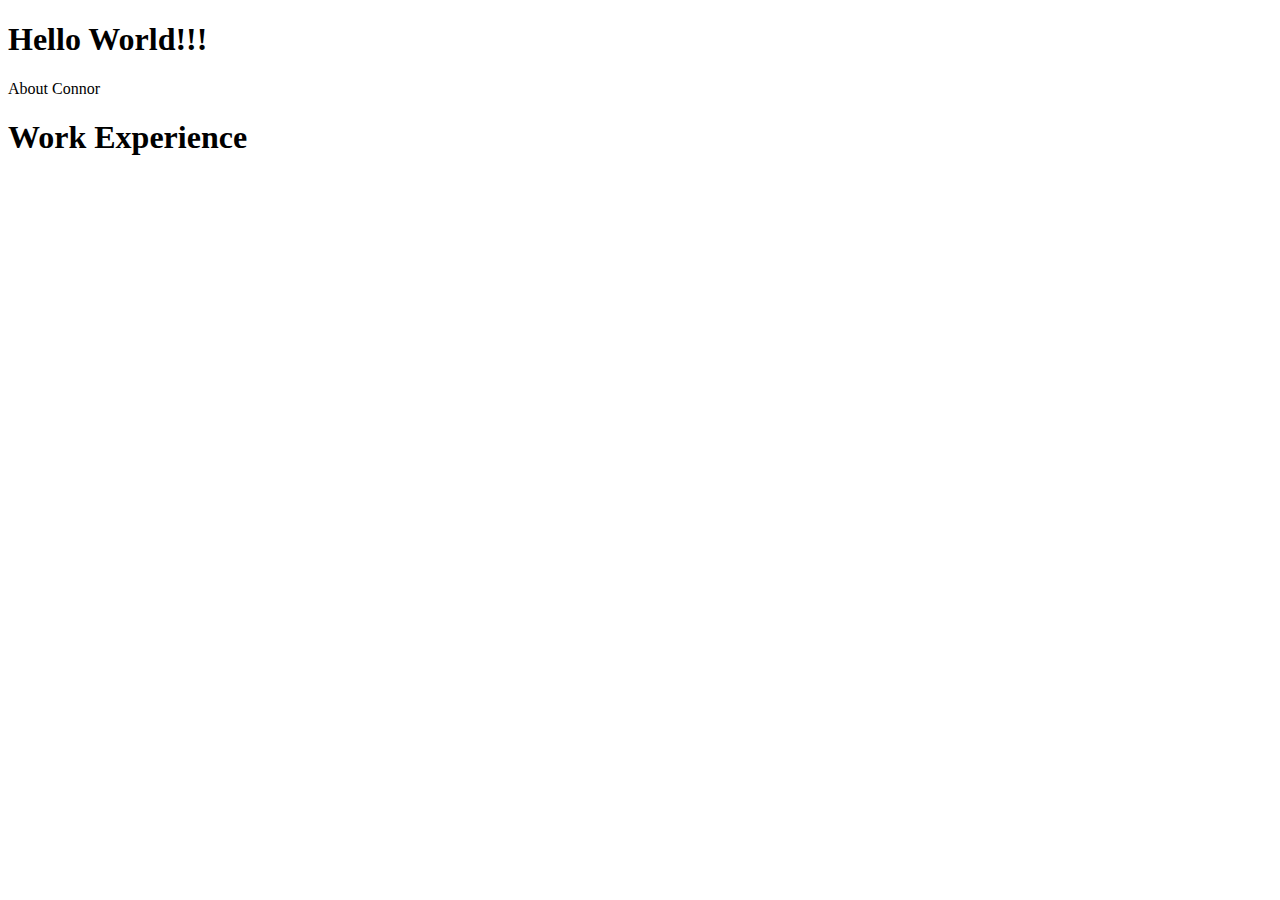
==== index.html @ 8f21f98c "Reorganized file structure + more index.html content" ====
<!doctype html>
<html>
    <head>
        <title>Test Webpage</title>
        <link href="css/basics.css" rel="stylesheet">
    </head>
    <body>
        <h1>Hello World!!!</h1>
        <header>
            About Connor
        </header>
        <main>
            <section>
                <h1>Work Experience</h1>
            </section>
        </main>
    </body>
</html>
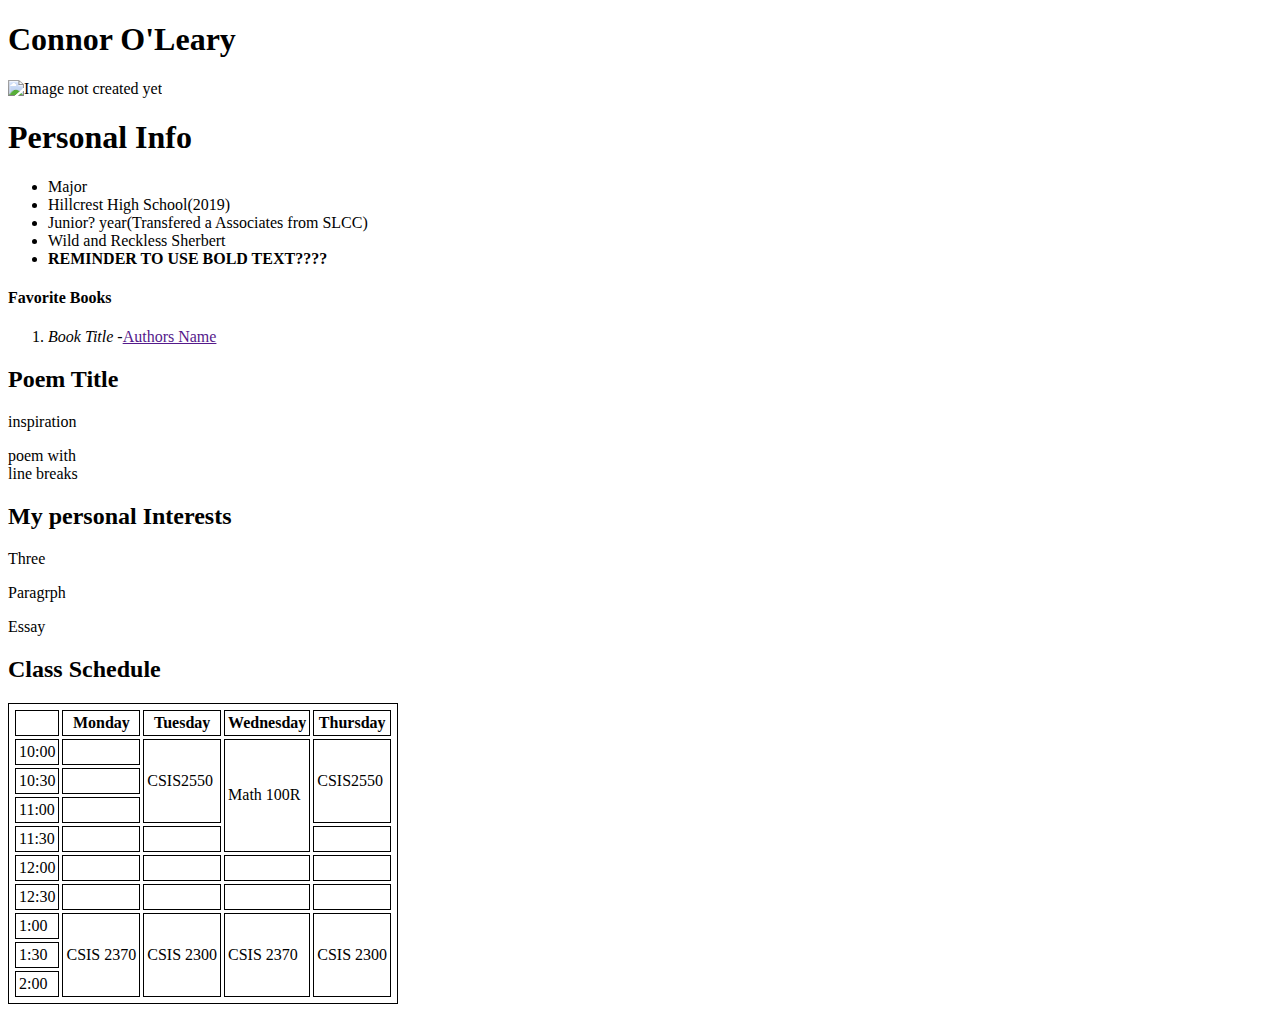
==== commit dd8990c1: "Created outline for aboutme page" ====
--- a/index.html
+++ b/index.html
@@ -1,17 +1,113 @@
 <!doctype html>
 <html>
     <head>
-        <title>Test Webpage</title>
+        <title>About Connor</title>
         <link href="css/basics.css" rel="stylesheet">
     </head>
     <body>
-        <h1>Hello World!!!</h1>
+        
         <header>
-            About Connor
+            <h1>Connor O'Leary</h1>
+            <img src="" alt="Image not created yet">
         </header>
+        <style>
+            table, th, td {
+              border: 1px solid black;
+              padding: 3px;
+            }
+            table {
+              border-spacing: 3px;
+            }
+            </style>
         <main>
             <section>
-                <h1>Work Experience</h1>
+                <h1>Personal Info</h1>
+                <ul>
+                    <li>Major</li>
+                    <li>Hillcrest High School(2019)</li>
+                    <li>Junior? year(Transfered a Associates from SLCC)</li>
+                    <li>Wild and Reckless Sherbert</li>
+                    <li><strong>REMINDER TO USE BOLD TEXT????</strong></li>
+                </ul>
+                <h4>Favorite Books</h4>
+                <ol>
+                    <li><i>Book Title</i> -<a href ="" >Authors Name</a></li>
+                </ol>
+            </section>
+            <section>
+                <h2>Poem Title</h2>
+                <p>inspiration</p>
+                <p>poem with <br>line breaks</p>
+            </section>
+            <section>
+                <h2>My personal Interests</h2>
+                <p>Three</p>
+                <p>Paragrph</p>
+                <p>Essay</p>
+            </section>
+            <section>
+                <h2>Class Schedule</h2>
+                <table>
+                    <thead>
+                      <tr>
+                        <th></th>
+                        <th>Monday</th>
+                        <th>Tuesday</th>
+                        <th>Wednesday</th>
+                        <th>Thursday</th>
+                      </tr>
+                    </thead>
+                    <tbody>
+                      <tr>
+                        <td>10:00</td>
+                        <td></td>
+                        <td rowspan="3">CSIS2550</td>
+                        <td rowspan="4">Math 100R</td>
+                        <td rowspan="3">CSIS2550</td>
+                      </tr>
+                      <tr>
+                        <td>10:30</td>
+                        <td></td>
+                      </tr>
+                      <tr>
+                        <td>11:00</td>
+                        <td></td>
+                      </tr>
+                      <tr>
+                        <td>11:30</td>
+                        <td></td>
+                        <td></td>
+                        <td></td>
+                      </tr>
+                      <tr>
+                        <td>12:00</td>
+                        <td></td>
+                        <td></td>
+                        <td></td>
+                        <td></td>
+                      </tr>
+                      <tr>
+                        <td>12:30</td>
+                        <td></td>
+                        <td></td>
+                        <td></td>
+                        <td></td>
+                      </tr>
+                      <tr>
+                        <td>1:00</td>
+                        <td rowspan="3">CSIS 2370</td>
+                        <td rowspan="3">CSIS 2300</td>
+                        <td rowspan="3">CSIS 2370</td>
+                        <td rowspan="3">CSIS 2300</td>
+                      </tr>
+                      <tr>
+                        <td>1:30</td>
+                      </tr>
+                      <tr>
+                        <td>2:00</td>
+                      </tr>
+                    </tbody>
+                    </table>
             </section>
         </main>
     </body>
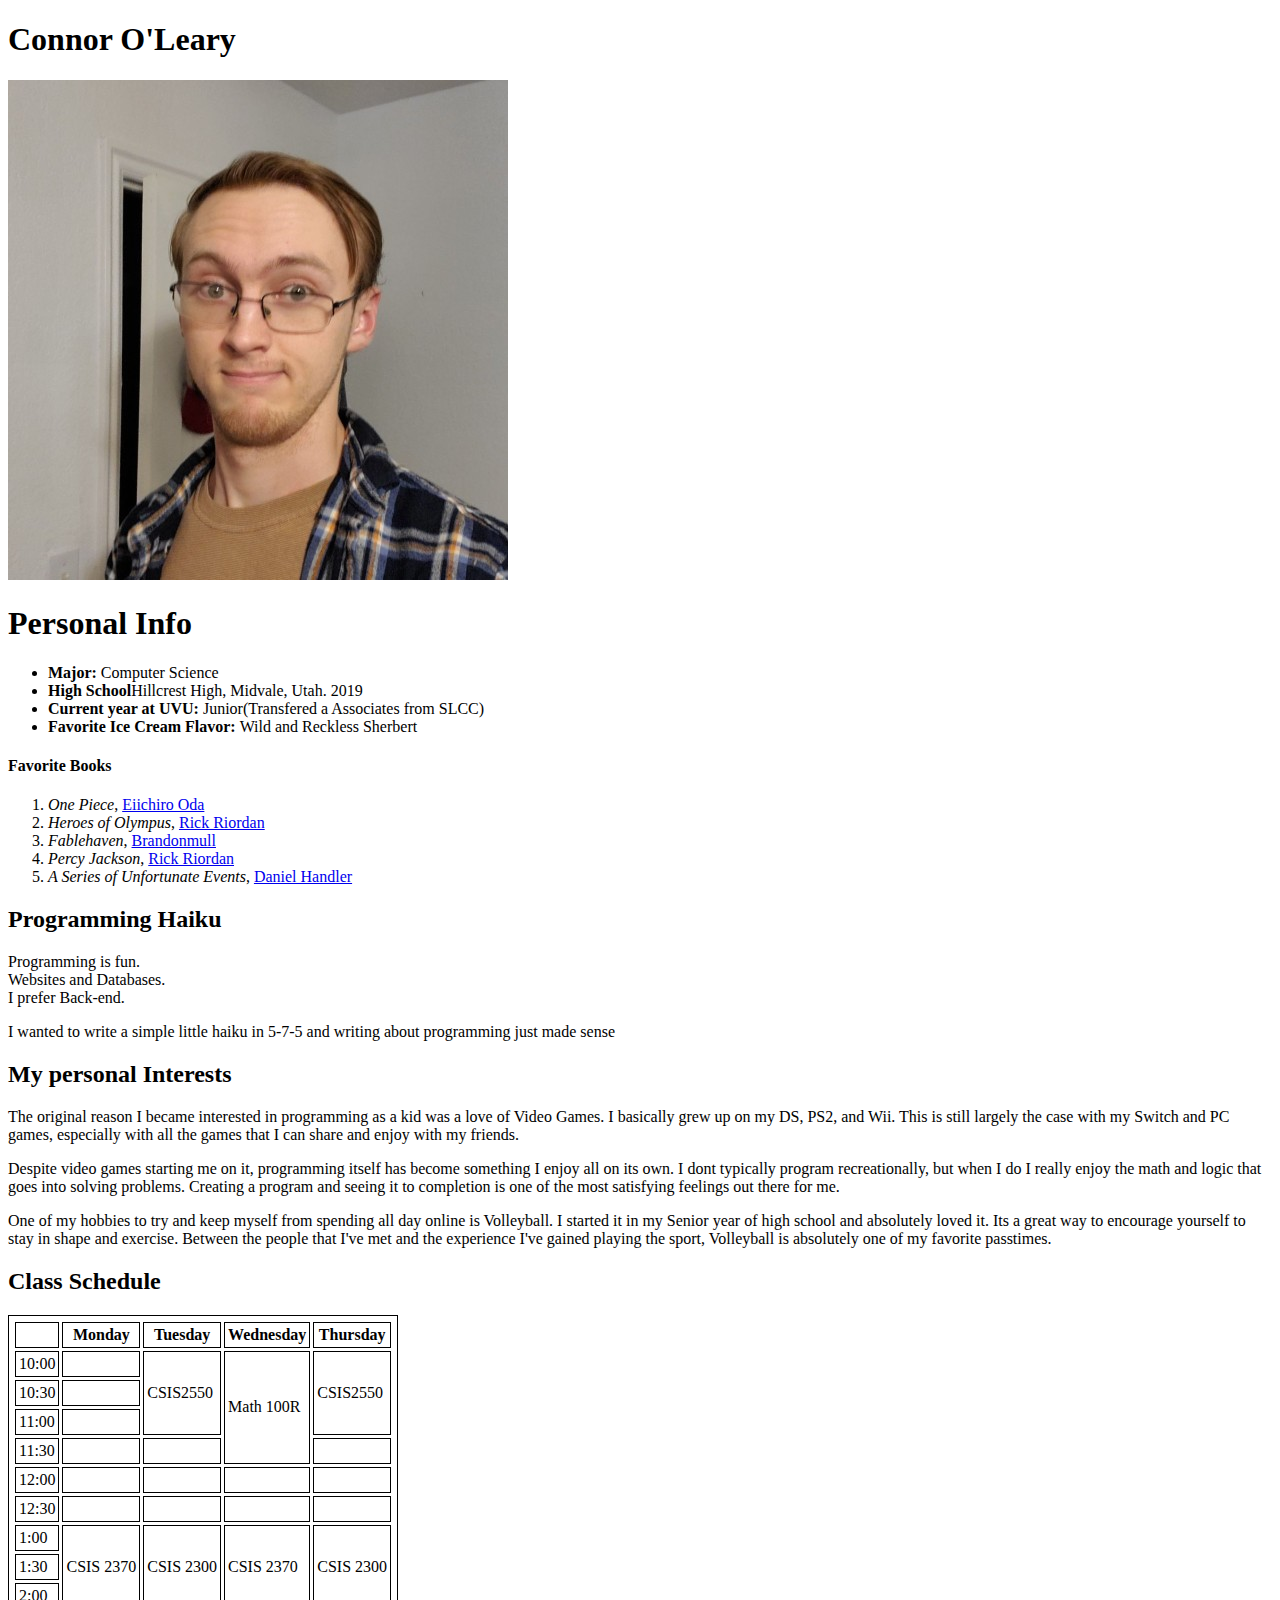
==== commit a55bdd8d: "Added personal Details to aboutMe Outline" ====
--- a/index.html
+++ b/index.html
@@ -2,52 +2,48 @@
 <html>
     <head>
         <title>About Connor</title>
-        <link href="css/basics.css" rel="stylesheet">
+        
+        <link rel="stylesheet" href="css/main.css" />
     </head>
     <body>
         
         <header>
             <h1>Connor O'Leary</h1>
-            <img src="" alt="Image not created yet">
+            <img src="img/self-photo.jpg" alt="Image not created yet">
         </header>
-        <style>
-            table, th, td {
-              border: 1px solid black;
-              padding: 3px;
-            }
-            table {
-              border-spacing: 3px;
-            }
-            </style>
+        
         <main>
-            <section>
+            <section  class='res-section'>
                 <h1>Personal Info</h1>
                 <ul>
-                    <li>Major</li>
-                    <li>Hillcrest High School(2019)</li>
-                    <li>Junior? year(Transfered a Associates from SLCC)</li>
-                    <li>Wild and Reckless Sherbert</li>
-                    <li><strong>REMINDER TO USE BOLD TEXT????</strong></li>
+                    <li><strong>Major: </strong>Computer Science</li>
+                    <li><strong>High School</strong>Hillcrest High, Midvale, Utah. 2019</li>
+                    <li><strong>Current year at UVU: </strong>Junior(Transfered a Associates from SLCC)</li>
+                    <li><strong>Favorite Ice Cream Flavor: </strong>Wild and Reckless Sherbert</li>
                 </ul>
                 <h4>Favorite Books</h4>
                 <ol>
-                    <li><i>Book Title</i> -<a href ="" >Authors Name</a></li>
+                    <li><i>One Piece</i>, <a href ="https://en.wikipedia.org/wiki/Eiichiro_Oda" target="_blank" >Eiichiro Oda</a></li>
+                    <li><i>Heroes of Olympus</i>, <a href ="https://rickriordan.com/" target="_blank">Rick Riordan</a></li>
+                    <li><i>Fablehaven</i>, <a href ="http://brandonmull.com/" target="_blank">Brandonmull</a></li>
+                    <li><i>Percy Jackson</i>, <a href ="https://rickriordan.com/" target="_blank">Rick Riordan</a></li>
+                    <li><i>A Series of Unfortunate Events</i>, <a href ="https://www.danielhandler.com/" target="_blank">Daniel Handler</a></li>
                 </ol>
             </section>
-            <section>
-                <h2>Poem Title</h2>
-                <p>inspiration</p>
-                <p>poem with <br>line breaks</p>
+            <section  class='res-section'>
+                <h2>Programming Haiku</h2>
+                <p>Programming is fun.<br> Websites and Databases.<br> I prefer Back-end.</p>
+                <p>I wanted to write a simple little haiku in 5-7-5 and writing about programming just made sense</p>
             </section>
-            <section>
+            <section  class='res-section'>
                 <h2>My personal Interests</h2>
-                <p>Three</p>
-                <p>Paragrph</p>
-                <p>Essay</p>
+                <p>The original reason I became interested in programming as a kid was a love of Video Games. I basically grew up on my DS, PS2, and Wii. This is still largely the case with my Switch and PC games, especially with all the games that I can share and enjoy with my friends. </p>
+                <p>Despite video games starting me on it, programming itself has become something I enjoy all on its own. I dont typically program recreationally, but when I do I really enjoy the math and logic that goes into solving problems. Creating a program and seeing it to completion is one of the most satisfying feelings out there for me.</p>
+                <p>One of my hobbies to try and keep myself from spending all day online is Volleyball. I started it in my Senior year of high school and absolutely loved it. Its a great way to encourage yourself to stay in shape and exercise. Between the people that I've met and the experience I've gained playing the sport, Volleyball is absolutely one of my favorite passtimes.</p>
             </section>
-            <section>
+            <section  class='res-section'>
                 <h2>Class Schedule</h2>
-                <table>
+                <table style="border: 1px solid black; border-spacing: 3px; ">
                     <thead>
                       <tr>
                         <th></th>
--- a/css/main.css
+++ b/css/main.css
@@ -0,0 +1,11 @@
+res-section {
+	color:black;
+}
+
+table, th, td {
+    border: 1px solid black;
+    padding: 3px;
+  }
+  table {
+    border-spacing: 3px;
+  }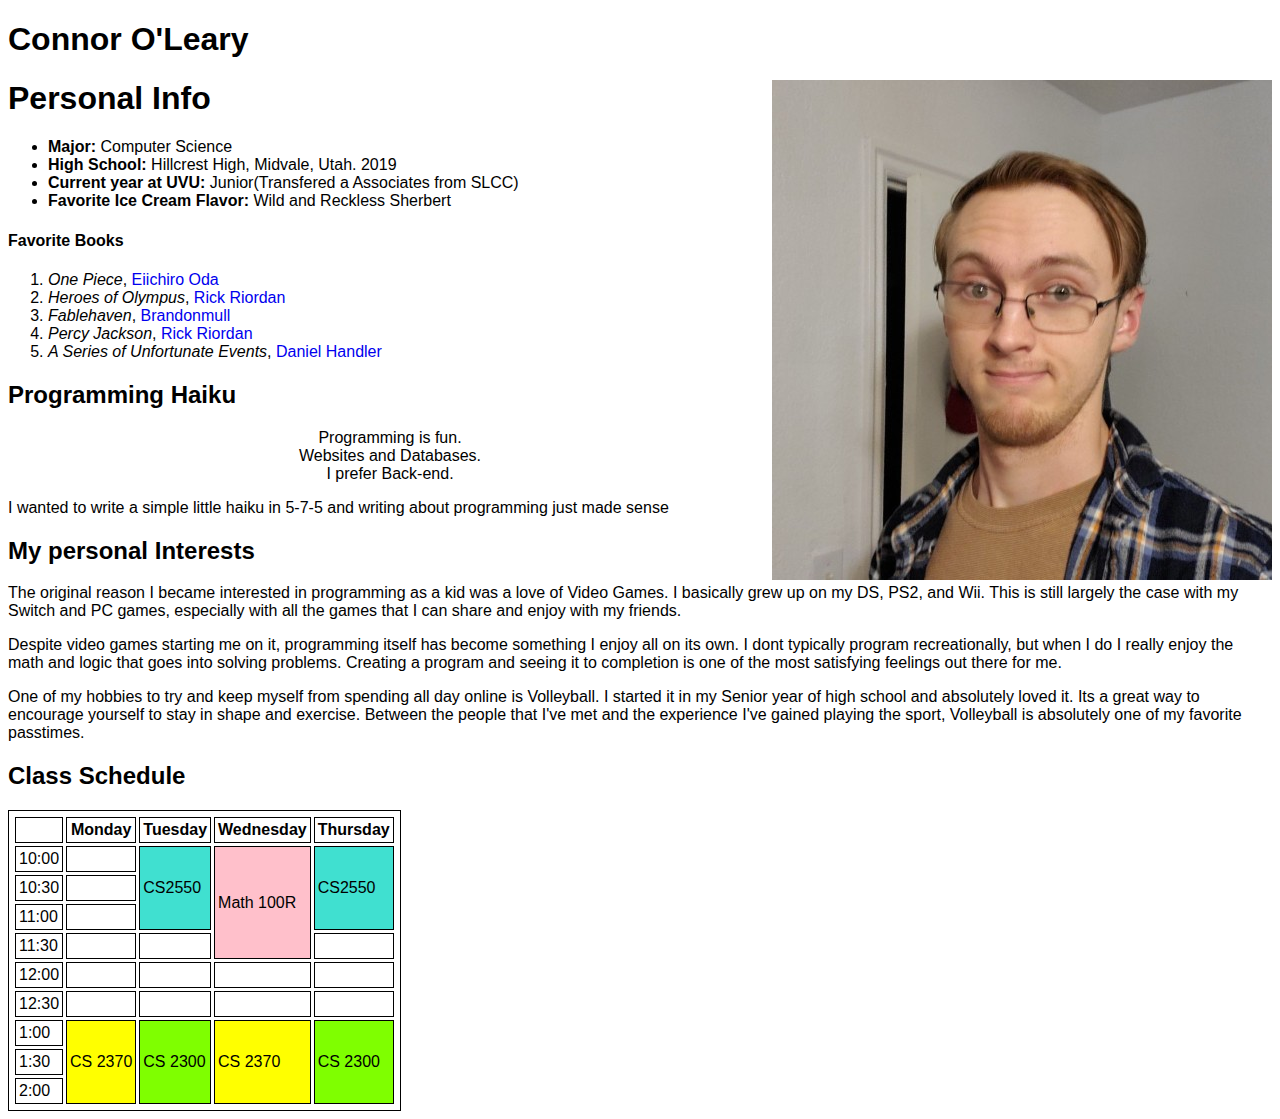
==== commit c7e13a61: "Added assignment bonus styles" ====
--- a/index.html
+++ b/index.html
@@ -9,7 +9,7 @@
         
         <header>
             <h1>Connor O'Leary</h1>
-            <img src="img/self-photo.jpg" alt="Image not created yet">
+            <img src="img/self-photo.jpg" alt="Image not created yet" align="right">
         </header>
         
         <main>
@@ -17,7 +17,7 @@
                 <h1>Personal Info</h1>
                 <ul>
                     <li><strong>Major: </strong>Computer Science</li>
-                    <li><strong>High School</strong>Hillcrest High, Midvale, Utah. 2019</li>
+                    <li><strong>High School: </strong>Hillcrest High, Midvale, Utah. 2019</li>
                     <li><strong>Current year at UVU: </strong>Junior(Transfered a Associates from SLCC)</li>
                     <li><strong>Favorite Ice Cream Flavor: </strong>Wild and Reckless Sherbert</li>
                 </ul>
@@ -32,7 +32,7 @@
             </section>
             <section  class='res-section'>
                 <h2>Programming Haiku</h2>
-                <p>Programming is fun.<br> Websites and Databases.<br> I prefer Back-end.</p>
+                <p align="center">Programming is fun.<br> Websites and Databases.<br> I prefer Back-end.</p>
                 <p>I wanted to write a simple little haiku in 5-7-5 and writing about programming just made sense</p>
             </section>
             <section  class='res-section'>
@@ -57,9 +57,9 @@
                       <tr>
                         <td>10:00</td>
                         <td></td>
-                        <td rowspan="3">CSIS2550</td>
-                        <td rowspan="4">Math 100R</td>
-                        <td rowspan="3">CSIS2550</td>
+                        <td rowspan="3" class ="cs2550">CS2550</td>
+                        <td rowspan="4" class ="math100R">Math 100R</td>
+                        <td rowspan="3" class ="cs2550">CS2550</td>
                       </tr>
                       <tr>
                         <td>10:30</td>
@@ -91,10 +91,10 @@
                       </tr>
                       <tr>
                         <td>1:00</td>
-                        <td rowspan="3">CSIS 2370</td>
-                        <td rowspan="3">CSIS 2300</td>
-                        <td rowspan="3">CSIS 2370</td>
-                        <td rowspan="3">CSIS 2300</td>
+                        <td rowspan="3" class ="cs2370">CS 2370</td>
+                        <td rowspan="3" class ="cs2300">CS 2300</td>
+                        <td rowspan="3" class ="cs2370">CS 2370</td>
+                        <td rowspan="3" class ="cs2300">CS 2300</td>
                       </tr>
                       <tr>
                         <td>1:30</td>
--- a/css/main.css
+++ b/css/main.css
@@ -1,4 +1,15 @@
-res-section {
+a{
+    text-decoration: none;
+}
+a:hover{
+    text-decoration: underline;
+}
+
+*{
+    font-family: sans-serif;
+}
+
+.res-section {
 	color:black;
 }
 
@@ -8,4 +19,17 @@
   }
   table {
     border-spacing: 3px;
-  }+  }
+
+.cs2300 {
+    background-color: chartreuse;
+}
+.cs2370 {
+    background-color: yellow;
+}
+.cs2550 {
+    background-color: turquoise;
+}
+.math100R {
+    background-color: pink;
+}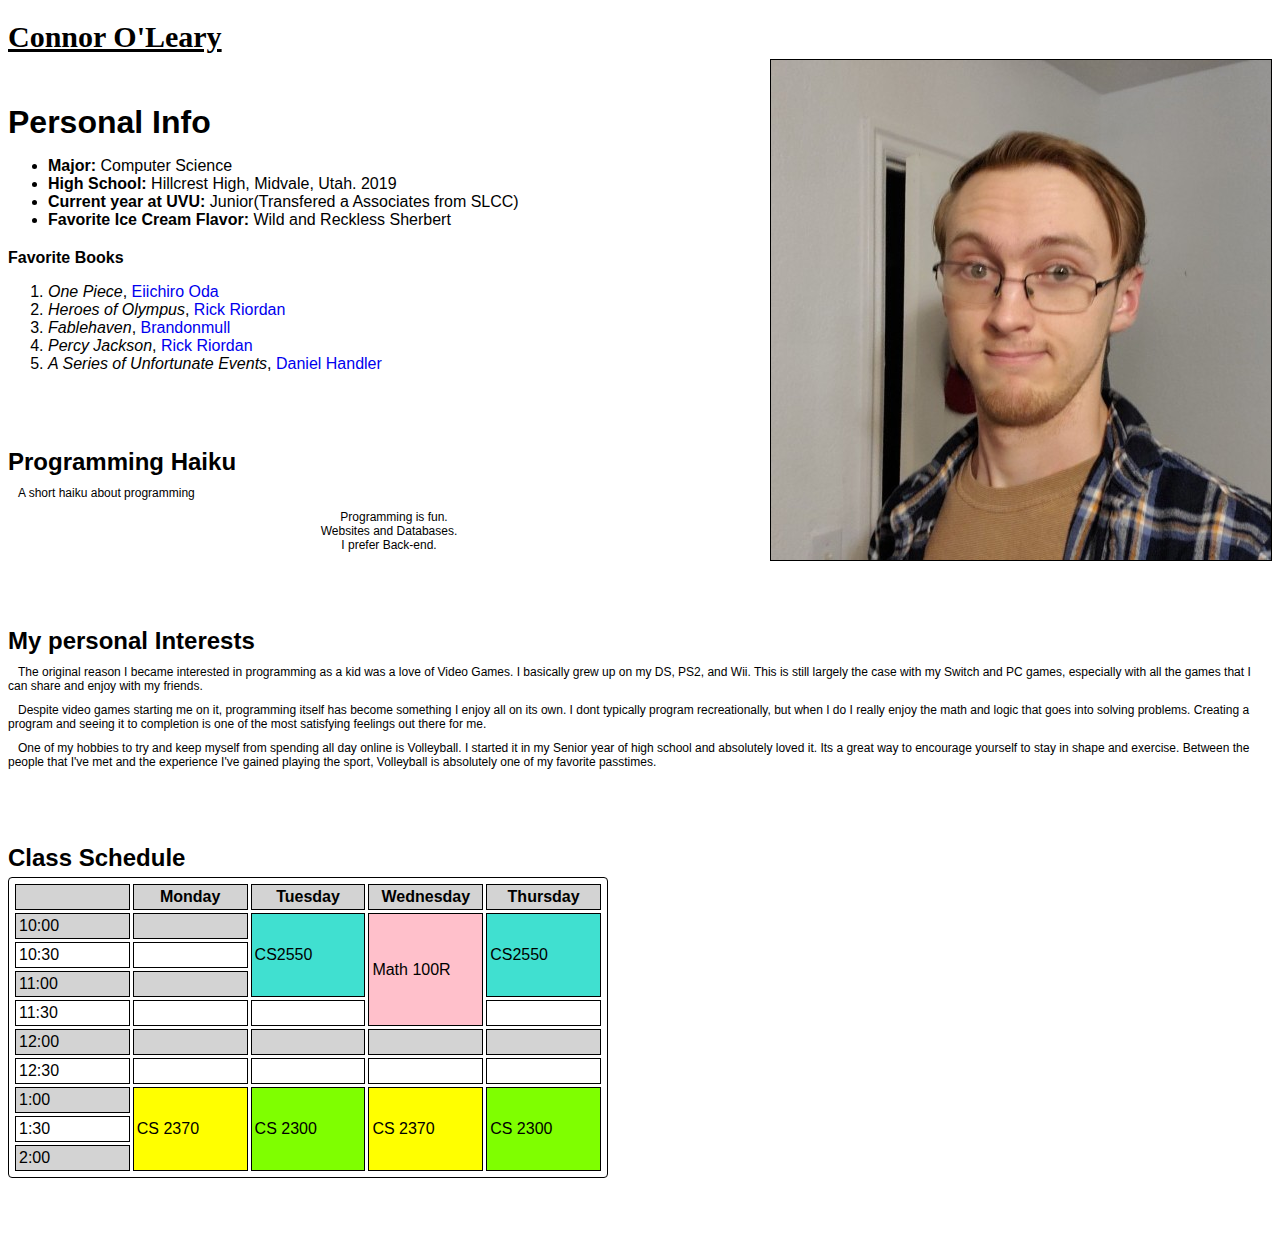
==== commit a235363e: "updated CSS for submission Part 1" ====
--- a/index.html
+++ b/index.html
@@ -3,13 +3,12 @@
     <head>
         <title>About Connor</title>
         
-        <link rel="stylesheet" href="css/main.css" />
     </head>
     <body>
         
         <header>
             <h1>Connor O'Leary</h1>
-            <img src="img/self-photo.jpg" alt="Image not created yet" align="right">
+            <img src="img/self-photo.jpg" alt="Connor O'Leary" class = "portrait">
         </header>
         
         <main>
@@ -32,8 +31,9 @@
             </section>
             <section  class='res-section'>
                 <h2>Programming Haiku</h2>
-                <p align="center">Programming is fun.<br> Websites and Databases.<br> I prefer Back-end.</p>
-                <p>I wanted to write a simple little haiku in 5-7-5 and writing about programming just made sense</p>
+                <p>A short haiku about programming</p>
+                <p class = "haiku">Programming is fun.<br> Websites and Databases.<br> I prefer Back-end.</p>
+                
             </section>
             <section  class='res-section'>
                 <h2>My personal Interests</h2>
@@ -43,7 +43,7 @@
             </section>
             <section  class='res-section'>
                 <h2>Class Schedule</h2>
-                <table style="border: 1px solid black; border-spacing: 3px; ">
+                <table>
                     <thead>
                       <tr>
                         <th></th>
@@ -106,6 +106,8 @@
                     </table>
             </section>
         </main>
+
+        <link rel="stylesheet" href="css/main.css" />
     </body>
 </html>
 
--- a/css/main.css
+++ b/css/main.css
@@ -1,3 +1,25 @@
+*{
+    font-family: sans-serif;
+}
+
+header > h1{
+    font-family: serif;
+    font-size: 30px;
+    text-decoration: underline;
+}
+:is(h1, h2, h3, h4, h5, h6){
+    margin-top: 20px;
+    margin-bottom: 5px;
+}
+
+p{
+    font-size: 12px;
+    margin: 10px 0px;
+    text-indent: 10px;
+}
+
+
+
 a{
     text-decoration: none;
 }
@@ -5,21 +27,29 @@
     text-decoration: underline;
 }
 
-*{
-    font-family: sans-serif;
-}
-
-.res-section {
-	color:black;
-}
-
 table, th, td {
     border: 1px solid black;
     padding: 3px;
   }
-  table {
+table {
+    table-layout: fixed;
     border-spacing: 3px;
-  }
+    border-radius: 4px;
+    width: 600px;
+}
+tr:nth-child(odd){
+    background-color: lightgray;
+}
+
+.haiku{
+    text-align: center;
+}
+
+.portrait{
+    float: right;
+    border: 1px solid black;
+}
+
 
 .cs2300 {
     background-color: chartreuse;
@@ -32,4 +62,9 @@
 }
 .math100R {
     background-color: pink;
+}
+
+.res-section {
+    margin-top: 50px;
+    margin-bottom: 75px;
 }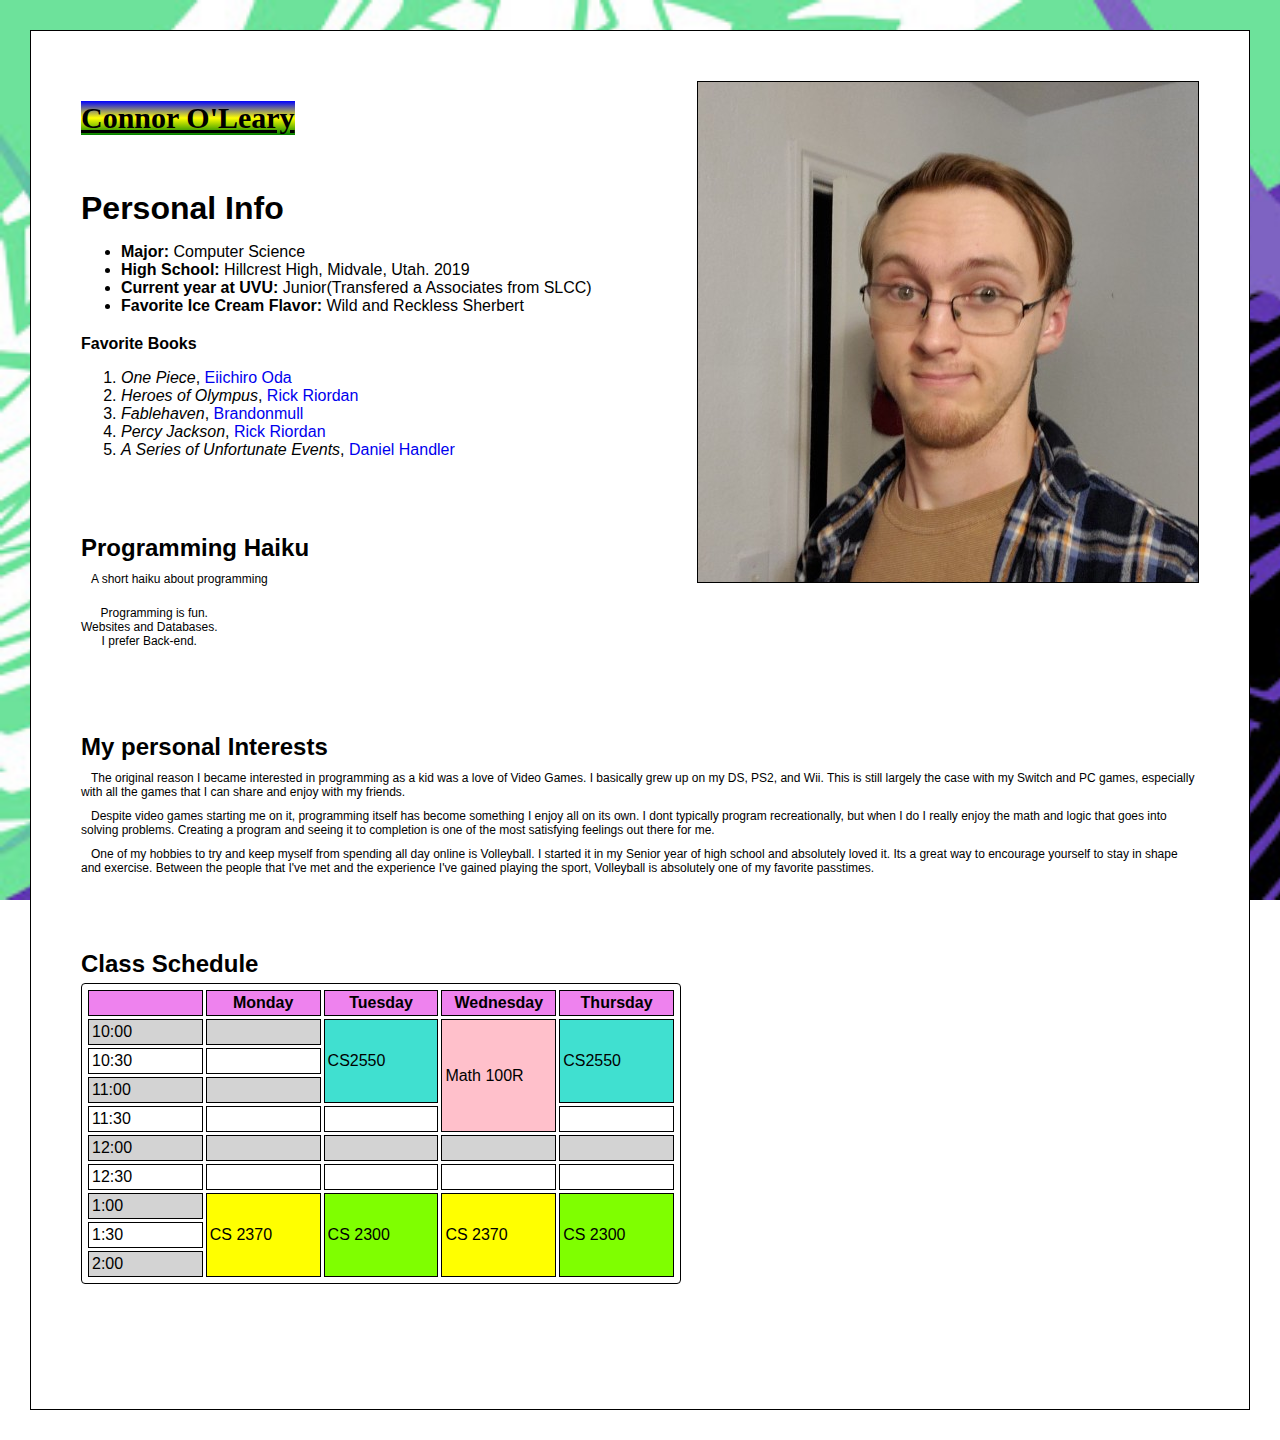
==== commit 698c23ee: "Finished assignemnt part 2" ====
--- a/index.html
+++ b/index.html
@@ -1,26 +1,27 @@
 <!doctype html>
 <html>
-    <head>
+  <head>
         <title>About Connor</title>
         
-    </head>
-    <body>
+  </head>
+  <body>
+        <div class = 'content'>
+          <header>
+              <h1>Connor O'Leary</h1>
+              <img src="img/self-photo.jpg" alt="Connor O'Leary" class = "portrait">
+          </header>
         
-        <header>
-            <h1>Connor O'Leary</h1>
-            <img src="img/self-photo.jpg" alt="Connor O'Leary" class = "portrait">
-        </header>
-        
-        <main>
-            <section  class='res-section'>
+          <main>
+              <section  class='res-section'>
                 <h1>Personal Info</h1>
                 <ul>
-                    <li><strong>Major: </strong>Computer Science</li>
-                    <li><strong>High School: </strong>Hillcrest High, Midvale, Utah. 2019</li>
-                    <li><strong>Current year at UVU: </strong>Junior(Transfered a Associates from SLCC)</li>
-                    <li><strong>Favorite Ice Cream Flavor: </strong>Wild and Reckless Sherbert</li>
+                  <li><strong>Major: </strong>Computer Science</li>
+                  <li><strong>High School: </strong>Hillcrest High, Midvale, Utah. 2019</li>
+                  <li><strong>Current year at UVU: </strong>Junior(Transfered a Associates from SLCC)</li>
+                  <li><strong>Favorite Ice Cream Flavor: </strong>Wild and Reckless Sherbert</li>
                 </ul>
                 <h4>Favorite Books</h4>
+
                 <ol>
                     <li><i>One Piece</i>, <a href ="https://en.wikipedia.org/wiki/Eiichiro_Oda" target="_blank" >Eiichiro Oda</a></li>
                     <li><i>Heroes of Olympus</i>, <a href ="https://rickriordan.com/" target="_blank">Rick Riordan</a></li>
@@ -28,86 +29,87 @@
                     <li><i>Percy Jackson</i>, <a href ="https://rickriordan.com/" target="_blank">Rick Riordan</a></li>
                     <li><i>A Series of Unfortunate Events</i>, <a href ="https://www.danielhandler.com/" target="_blank">Daniel Handler</a></li>
                 </ol>
-            </section>
-            <section  class='res-section'>
-                <h2>Programming Haiku</h2>
-                <p>A short haiku about programming</p>
-                <p class = "haiku">Programming is fun.<br> Websites and Databases.<br> I prefer Back-end.</p>
-                
-            </section>
-            <section  class='res-section'>
-                <h2>My personal Interests</h2>
-                <p>The original reason I became interested in programming as a kid was a love of Video Games. I basically grew up on my DS, PS2, and Wii. This is still largely the case with my Switch and PC games, especially with all the games that I can share and enjoy with my friends. </p>
-                <p>Despite video games starting me on it, programming itself has become something I enjoy all on its own. I dont typically program recreationally, but when I do I really enjoy the math and logic that goes into solving problems. Creating a program and seeing it to completion is one of the most satisfying feelings out there for me.</p>
-                <p>One of my hobbies to try and keep myself from spending all day online is Volleyball. I started it in my Senior year of high school and absolutely loved it. Its a great way to encourage yourself to stay in shape and exercise. Between the people that I've met and the experience I've gained playing the sport, Volleyball is absolutely one of my favorite passtimes.</p>
-            </section>
-            <section  class='res-section'>
-                <h2>Class Schedule</h2>
-                <table>
-                    <thead>
-                      <tr>
-                        <th></th>
-                        <th>Monday</th>
-                        <th>Tuesday</th>
-                        <th>Wednesday</th>
-                        <th>Thursday</th>
-                      </tr>
-                    </thead>
-                    <tbody>
-                      <tr>
-                        <td>10:00</td>
-                        <td></td>
-                        <td rowspan="3" class ="cs2550">CS2550</td>
-                        <td rowspan="4" class ="math100R">Math 100R</td>
-                        <td rowspan="3" class ="cs2550">CS2550</td>
-                      </tr>
-                      <tr>
-                        <td>10:30</td>
-                        <td></td>
-                      </tr>
-                      <tr>
-                        <td>11:00</td>
-                        <td></td>
-                      </tr>
-                      <tr>
-                        <td>11:30</td>
-                        <td></td>
-                        <td></td>
-                        <td></td>
-                      </tr>
-                      <tr>
-                        <td>12:00</td>
-                        <td></td>
-                        <td></td>
-                        <td></td>
-                        <td></td>
-                      </tr>
-                      <tr>
-                        <td>12:30</td>
-                        <td></td>
-                        <td></td>
-                        <td></td>
-                        <td></td>
-                      </tr>
-                      <tr>
-                        <td>1:00</td>
-                        <td rowspan="3" class ="cs2370">CS 2370</td>
-                        <td rowspan="3" class ="cs2300">CS 2300</td>
-                        <td rowspan="3" class ="cs2370">CS 2370</td>
-                        <td rowspan="3" class ="cs2300">CS 2300</td>
-                      </tr>
-                      <tr>
-                        <td>1:30</td>
-                      </tr>
-                      <tr>
-                        <td>2:00</td>
-                      </tr>
-                    </tbody>
-                    </table>
-            </section>
-        </main>
+              </section>
+              <section  class='res-section'>
+                  <h2>Programming Haiku</h2>
+                  <p>A short haiku about programming</p>
+                  <p class = "haiku">Programming is fun.<br> Websites and Databases.<br> I prefer Back-end.</p>
 
-        <link rel="stylesheet" href="css/main.css" />
-    </body>
+              </section>
+              <section  class='res-section'>
+                  <h2>My personal Interests</h2>
+                  <p>The original reason I became interested in programming as a kid was a love of Video Games. I basically grew up on my DS, PS2, and Wii. This is still largely the case with my Switch and PC games, especially with all the games that I can share and enjoy with my friends. </p>
+                  <p>Despite video games starting me on it, programming itself has become something I enjoy all on its own. I dont typically program recreationally, but when I do I really enjoy the math and logic that goes into solving problems. Creating a program and seeing it to completion is one of the most satisfying feelings out there for me.</p>
+                  <p>One of my hobbies to try and keep myself from spending all day online is Volleyball. I started it in my Senior year of high school and absolutely loved it. Its a great way to encourage yourself to stay in shape and exercise. Between the people that I've met and the experience I've gained playing the sport, Volleyball is absolutely one of my favorite passtimes.</p>
+              </section>
+              <section  class='res-section'>
+                  <h2>Class Schedule</h2>
+                  <table>
+                      <thead>
+                        <tr>
+                          <th></th>
+                          <th>Monday</th>
+                          <th>Tuesday</th>
+                          <th>Wednesday</th>
+                          <th>Thursday</th>
+                        </tr>
+                      </thead>
+                      <tbody>
+                        <tr>
+                          <td>10:00</td>
+                          <td></td>
+                          <td rowspan="3" class ="cs2550">CS2550</td>
+                          <td rowspan="4" class ="math100R">Math 100R</td>
+                          <td rowspan="3" class ="cs2550">CS2550</td>
+                        </tr>
+                        <tr>
+                          <td>10:30</td>
+                          <td></td>
+                        </tr>
+                        <tr>
+                          <td>11:00</td>
+                          <td></td>
+                        </tr>
+                        <tr>
+                          <td>11:30</td>
+                          <td></td>
+                          <td></td>
+                          <td></td>
+                        </tr>
+                        <tr>
+                          <td>12:00</td>
+                          <td></td>
+                          <td></td>
+                          <td></td>
+                          <td></td>
+                        </tr>
+                        <tr>
+                          <td>12:30</td>
+                          <td></td>
+                          <td></td>
+                          <td></td>
+                          <td></td>
+                        </tr>
+                        <tr>
+                          <td>1:00</td>
+                          <td rowspan="3" class ="cs2370">CS 2370</td>
+                          <td rowspan="3" class ="cs2300">CS 2300</td>
+                          <td rowspan="3" class ="cs2370">CS 2370</td>
+                          <td rowspan="3" class ="cs2300">CS 2300</td>
+                        </tr>
+                        <tr>
+                          <td>1:30</td>
+                        </tr>
+                        <tr>
+                          <td>2:00</td>
+                        </tr>
+                      </tbody>
+                      </table>
+              </section>
+          </main>
+
+        </div>
+      <link rel="stylesheet" href="css/main.css" />
+  </body>
 </html>
 
--- a/css/main.css
+++ b/css/main.css
@@ -1,11 +1,28 @@
 *{
     font-family: sans-serif;
+}
+
+body{
+    margin: 30px;
+    background-image: url("../img/Xenoblade ex.jpg");
+    background-size: cover;
+    background-repeat: no-repeat;
+    background-attachment: fixed;
+}
+
+.content{
+    background-color: white;
+    border: 1px solid black;
+    padding: 50px;
 }
 
 header > h1{
     font-family: serif;
     font-size: 30px;
     text-decoration: underline;
+    background-image: linear-gradient(blue, yellow, green);
+    position:relative;
+    display: inline-block;
 }
 :is(h1, h2, h3, h4, h5, h6){
     margin-top: 20px;
@@ -40,9 +57,14 @@
 tr:nth-child(odd){
     background-color: lightgray;
 }
+th{
+    background-color: violet;
+}
 
 .haiku{
     text-align: center;
+    position:relative;
+    display: inline-block;
 }
 
 .portrait{
